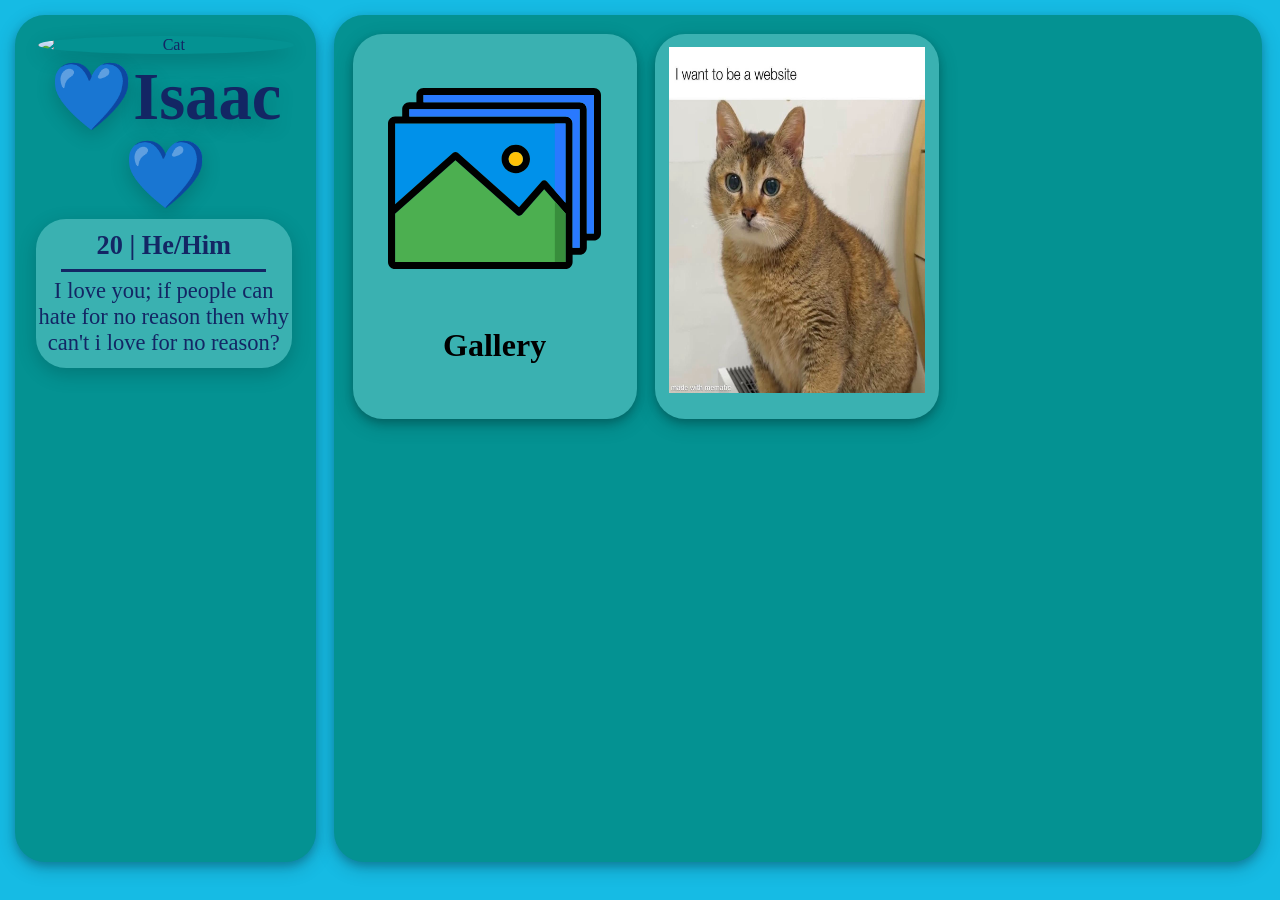
==== index.html @ 07c64bce "make links add based on json file" ====
<!DOCTYPE html>
<html lang="en">
    <head>
        <meta charset="utf-8">
		<meta name="viewport" content="width=device-width, initial-scale=1.0">
        <meta property="og:type" content="website"/>
        <meta property="og:url" content="https://isbo.cc"/>
        <meta property="og:title" content="Isbo"/>
        <meta property="og:description" content="My website :D"/>
        <meta property="og:image" content="https://cdn.discordapp.com/avatars/881162566708121601/a959b9208b82d914270ba2402ca941a8.webp?size=1024"/>
		<title>Isbo</title>
		<link rel="icon" type="image/png" href="https://cdn.discordapp.com/avatars/881162566708121601/a959b9208b82d914270ba2402ca941a8.webp?size=1024"/>
        <link rel="stylesheet" href="https://cdnjs.cloudflare.com/ajax/libs/font-awesome/4.7.0/css/font-awesome.min.css">
        <link rel="stylesheet" href="https://cdn.jsdelivr.net/npm/bootstrap-icons@1.13.1/font/bootstrap-icons.min.css">
		<link rel="stylesheet" type="text/css" href="stylesheets/index.css">
        <script src="https://ajax.googleapis.com/ajax/libs/jquery/3.7.1/jquery.min.js"></script>
        <script type="text/javascript" src="scripts/index.js"></script>
    </head>

    <body>
        <div class="card usercard">
            <img src="https://cdn.discordapp.com/avatars/881162566708121601/a959b9208b82d914270ba2402ca941a8.webp?size=1024" alt="Cat" class="profile">

            <div class="username">
                <h1>💙Isaac💙</h1>
            </div>

            <div class="bio">
                <h3 class="pronounce">20 | He/Him</h3>
                <div class="line"></div>
                <p>I love you; if people can hate for no reason then why can't i love for no reason?</p>
            </div>

            <div class="links" id="links">
                <!-- links created here -->
            </div>
        </div>

        <div class="card main">
            <div class="tilt container">
                <a class="card inner" href="gallery">
                    <img src="assets/gallery.svg" height="75%" width="75%" alt="Gallery">
                    <h1>Gallery</h1>
                </a>
            </div>

            <div class="tilt container">
                <a class="card inner" href="website">
                    <img src="assets/I_wanna_website.jpg" alt="I want to be a website" class="content">
                </a>
            </div>

            <div class="hidden tilt container">
                <a class="card inner">
                    
                </a>
            </div>

            <div class="hidden tilt container">
                <a class="card inner">

                </a>
            </div>

            <div class="hidden tilt container">
                <a class="card inner">

                </a>
            </div>

            <div class="hidden tilt container">
                <a class="card inner">

                </a>
            </div>
        </div>

    </body>
</html>
---- stylesheets/index.css ----
body, html {
    background-color: rgb(22, 187, 228);
    height: 97%;
    margin: 0;
}

.card {
    float: left;
    height: 100%;
    background-color: rgb(4, 146, 146);
    border-radius: 30px;
    margin: 1.2%;
    box-shadow: 0 4px 8px 0 rgba(0, 0, 0, 0.2), 0 6px 20px 0 rgba(0, 0, 0, 0.19);
}

h1, h3, p {
    margin: 0px;
}

a:visited, a:link, a:hover, a:active {
    text-decoration: none;
    color: inherit;
}

.links, .bio, .username, .profile {
    display: inline-block;
    color: rgb(19, 38, 100);
}

.usercard {
    text-align: center;
    width: 23.5%;
    overflow: scroll;
}

/* Hide scrollbar for Chrome, Safari and Opera */
.usercard::-webkit-scrollbar {
    display: none;
}

/* Hide scrollbar for IE, Edge and Firefox */
.usercard {
    -ms-overflow-style: none;  /* IE and Edge */
    scrollbar-width: none;  /* Firefox */
}

.profile {
    box-shadow: 0 6px 20px 0 rgba(0, 0, 0, 0.19);
    border-radius: 100%;
    width: 85%;
    margin-top: 7%;
}

.username {
    margin: 1%;
    margin-bottom: 2%;
    font-size: 3.7vmin;
    text-shadow: 0 6px 20px rgba(0, 0, 0, 0.19);
}

.pronounce {
    margin: 12px;
    margin-bottom: -12px;
}

.line {
    display: inherit;
    margin-top: 20px;
    width: 80%;
    height: 3px;
    background-color: rgb(19, 38, 100);;
}

.bio {
    width: 85%;
    height: fit-content;
    padding-bottom: 12px;
    font-size: 2.5vmin;
    background-color: rgb(58, 177, 177);
    border-radius: inherit;
    box-shadow: 0 6px 20px 0 rgba(0, 0, 0, 0.19);
}

.links {
    font-size: 4vmin;
    padding-top: 1.5vmin;
    text-shadow: 0 6px 20px rgba(0, 0, 0, 0.19);
}

.ico {
    transition: text-shadow 0.1s, scale 0.1s;
    display: inline-block;
    width: 4.25vmin;
    position: relative;
    z-index: 1;
}

.ico:hover {
    scale: 120%;
    text-shadow: 0px 0px 30px rgba(0, 0, 0, 0.6);
    z-index: 2;
}

.main {
    width: 72.5%;
    margin-left: 0.2%;
}

.tilt {
    transition: box-shadow 0.1s, transform 0.1s;
    position: relative;
    z-index: 1;
}

.tilt:hover {
    box-shadow: 0px 0px 30px rgba(0, 0, 0, 0.6);
    cursor: pointer;
    z-index: 2;
}

.container {
    float: left;
    width: 30.6%;
    height: 45.5%;
    margin: 2%;
    margin-bottom: 0px;
    margin-right: 0px;
    border-radius: 30px;
}

.inner {
    background-color: rgb(58, 177, 177);
    width: 100%;
    height: 100%;
    margin: 0px;
    text-align: center;
}

.hidden {
    display: none;
}

.content {
    height: 90%;
    width: 90%;
    margin: 4.5%;
}
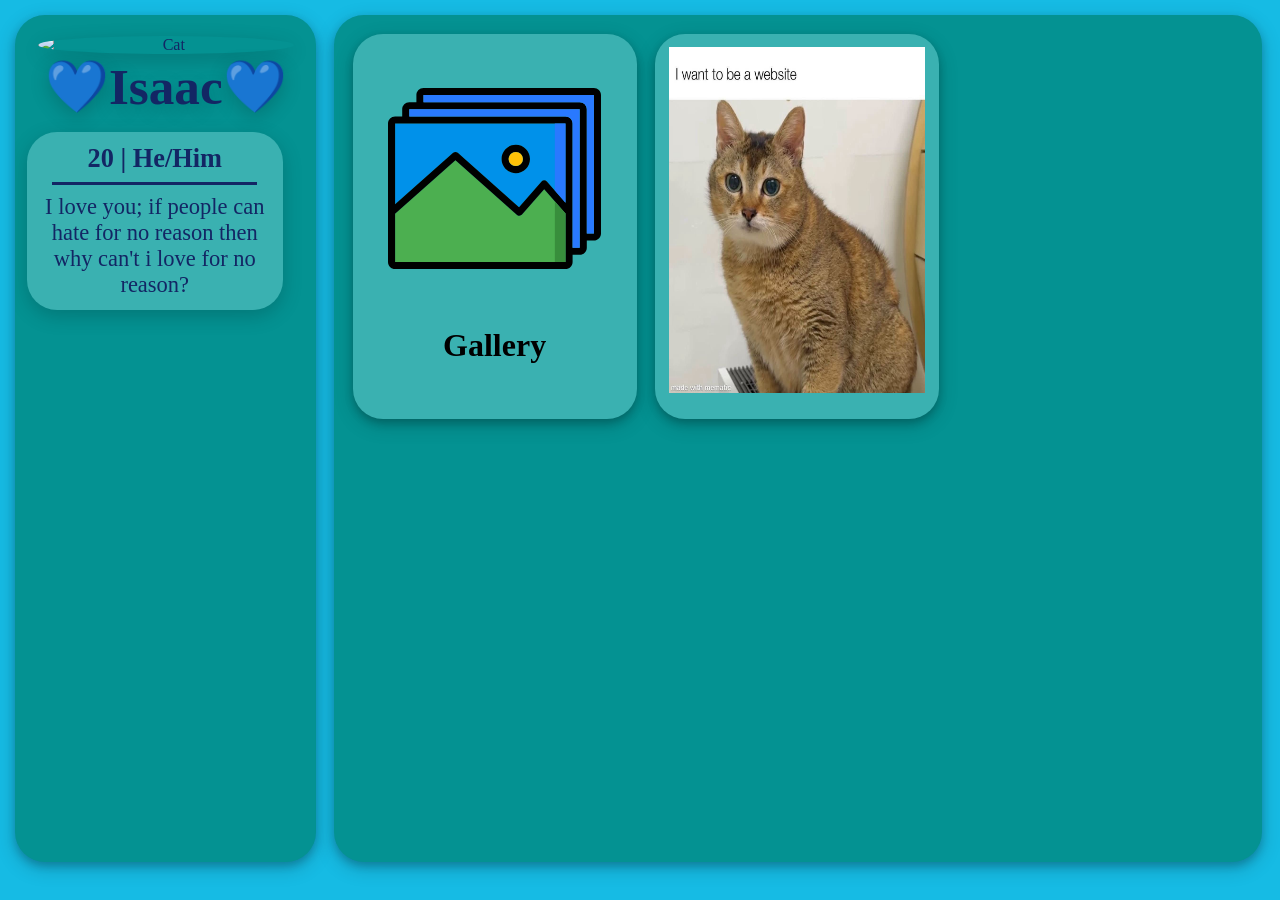
==== commit 66f1a049: "fix username, bio, and links padding" ====
--- a/index.html
+++ b/index.html
@@ -26,9 +26,15 @@
             </div>
 
             <div class="bio">
-                <h3 class="pronounce">20 | He/Him</h3>
+                <h3 class="pronounce">
+                    20 | He/Him
+                </h3>
+
                 <div class="line"></div>
-                <p>I love you; if people can hate for no reason then why can't i love for no reason?</p>
+
+                <p class="bioText">
+                    I love you; if people can hate for no reason then why can't i love for no reason?
+                </p>
             </div>
 
             <div class="links" id="links">
--- a/stylesheets/index.css
+++ b/stylesheets/index.css
@@ -53,8 +53,9 @@
 
 .username {
     margin: 1%;
-    margin-bottom: 2%;
-    font-size: 3.7vmin;
+    margin-bottom: 5%;
+    /* font-size: 3.7vmin; */
+    font-size: 2vw;
     text-shadow: 0 6px 20px rgba(0, 0, 0, 0.19);
 }
 
@@ -81,9 +82,17 @@
     box-shadow: 0 6px 20px 0 rgba(0, 0, 0, 0.19);
 }
 
+.bioText {
+    padding-top: 3px;
+    padding-left: 1.5vmin;
+    padding-right: 1.5vmin;
+}
+
 .links {
     font-size: 4vmin;
-    padding-top: 1.5vmin;
+    padding-top: 3vmin;
+    padding-left: 1vmin;
+    padding-right: 1vmin;
     text-shadow: 0 6px 20px rgba(0, 0, 0, 0.19);
 }
 
@@ -93,6 +102,8 @@
     width: 4.25vmin;
     position: relative;
     z-index: 1;
+    padding-left: 0.2vmin;
+    padding-right: 0.8vmin;
 }
 
 .ico:hover {
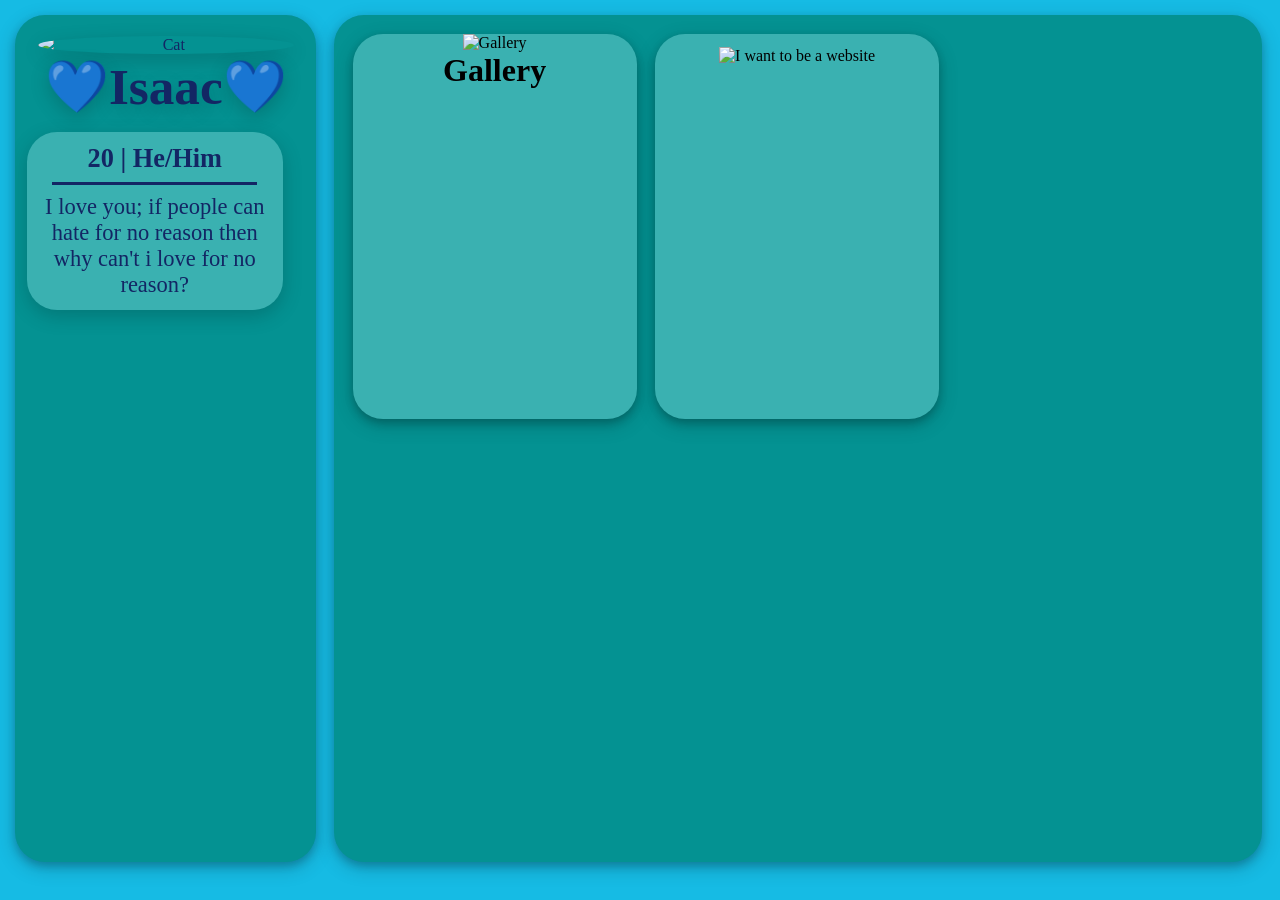
==== commit af2a7399: "switched everything over to self-hosted cdn" ====
--- a/index.html
+++ b/index.html
@@ -45,14 +45,14 @@
         <div class="card main">
             <div class="tilt container">
                 <a class="card inner" href="gallery">
-                    <img src="assets/gallery.svg" height="75%" width="75%" alt="Gallery">
+                    <img src="https://cdn.isbo.cc/website/assets/gallery.svg" height="75%" width="75%" alt="Gallery">
                     <h1>Gallery</h1>
                 </a>
             </div>
 
             <div class="tilt container">
                 <a class="card inner" href="website">
-                    <img src="assets/I_wanna_website.jpg" alt="I want to be a website" class="content">
+                    <img src="https://cdn.isbo.cc/website/assets/I_wanna_website.jpg" alt="I want to be a website" class="content">
                 </a>
             </div>
 
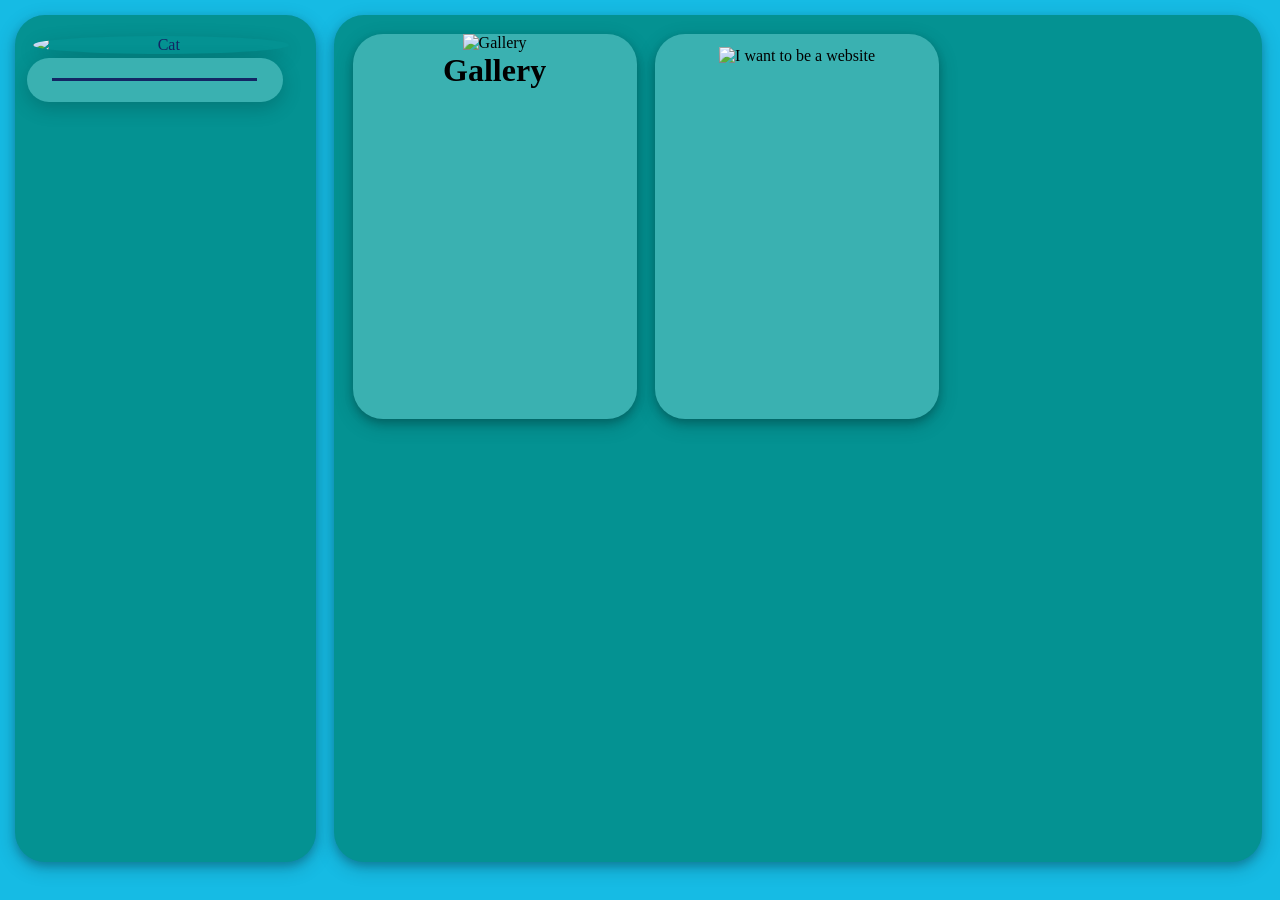
==== commit 7c264dc4: "website gets name/age/pronouns/bio from config file" ====
--- a/index.html
+++ b/index.html
@@ -7,9 +7,9 @@
         <meta property="og:url" content="https://isbo.cc"/>
         <meta property="og:title" content="Isbo"/>
         <meta property="og:description" content="My website :D"/>
-        <meta property="og:image" content="https://cdn.discordapp.com/avatars/881162566708121601/a959b9208b82d914270ba2402ca941a8.webp?size=1024"/>
+        <meta property="og:image" content="https://cdn.isbo.cc/website/assets/icons/profile.png"/>
 		<title>Isbo</title>
-		<link rel="icon" type="image/png" href="https://cdn.discordapp.com/avatars/881162566708121601/a959b9208b82d914270ba2402ca941a8.webp?size=1024"/>
+		<link rel="icon" type="image/png" href="https://cdn.isbo.cc/website/assets/icons/profile.png"/>
         <link rel="stylesheet" href="https://cdnjs.cloudflare.com/ajax/libs/font-awesome/4.7.0/css/font-awesome.min.css">
         <link rel="stylesheet" href="https://cdn.jsdelivr.net/npm/bootstrap-icons@1.13.1/font/bootstrap-icons.min.css">
 		<link rel="stylesheet" type="text/css" href="stylesheets/index.css">
@@ -19,22 +19,18 @@
 
     <body>
         <div class="card usercard">
-            <img src="https://cdn.discordapp.com/avatars/881162566708121601/a959b9208b82d914270ba2402ca941a8.webp?size=1024" alt="Cat" class="profile">
+            <img src="https://cdn.isbo.cc/website/assets/icons/profile.png" alt="Cat" class="profile">
 
             <div class="username">
-                <h1>💙Isaac💙</h1>
+                <h1 id="name"></h1>
             </div>
 
             <div class="bio">
-                <h3 class="pronounce">
-                    20 | He/Him
-                </h3>
+                <h3 class="pronounce" id="agePronounce"></h3>
 
                 <div class="line"></div>
 
-                <p class="bioText">
-                    I love you; if people can hate for no reason then why can't i love for no reason?
-                </p>
+                <p class="bioText" id="bio"></p>
             </div>
 
             <div class="links" id="links">
@@ -45,14 +41,14 @@
         <div class="card main">
             <div class="tilt container">
                 <a class="card inner" href="gallery">
-                    <img src="https://cdn.isbo.cc/website/assets/gallery.svg" height="75%" width="75%" alt="Gallery">
+                    <img src="https://cdn.isbo.cc/website/assets/icons/gallery.svg" height="75%" width="75%" alt="Gallery">
                     <h1>Gallery</h1>
                 </a>
             </div>
 
             <div class="tilt container">
                 <a class="card inner" href="website">
-                    <img src="https://cdn.isbo.cc/website/assets/I_wanna_website.jpg" alt="I want to be a website" class="content">
+                    <img src="https://cdn.isbo.cc/website/assets/icons/I_wanna_website.jpg" alt="I want to be a website" class="content">
                 </a>
             </div>
 
--- a/stylesheets/index.css
+++ b/stylesheets/index.css
@@ -104,6 +104,7 @@
     z-index: 1;
     padding-left: 0.2vmin;
     padding-right: 0.8vmin;
+    padding-bottom: 0.3vmin;
 }
 
 .ico:hover {
@@ -155,4 +156,47 @@
     height: 90%;
     width: 90%;
     margin: 4.5%;
+}
+
+@media all and (orientation: portrait) {
+    .card {
+        height: fit-content;
+    }
+
+    .usercard, .container, .main {
+        margin: 5%;
+        width: 90%;
+    }
+
+    .profile {
+        width: 70%;
+        margin-left: 15%;
+        margin-right: 15%;
+    }
+
+    .username {
+        font-size: 7vw;
+    }
+
+    .pronounce {
+        font-size: 5.5vw;
+    }
+
+    .bio {
+        font-size: 4.5vw;
+    }
+
+    .links {
+        font-size: 8vw;
+        padding: 5vw;
+    }
+
+    .ico {
+        width: 8vw;
+        padding: 1vw;
+    }
+
+    .main {
+        margin-top: 2%;
+    }
 }
